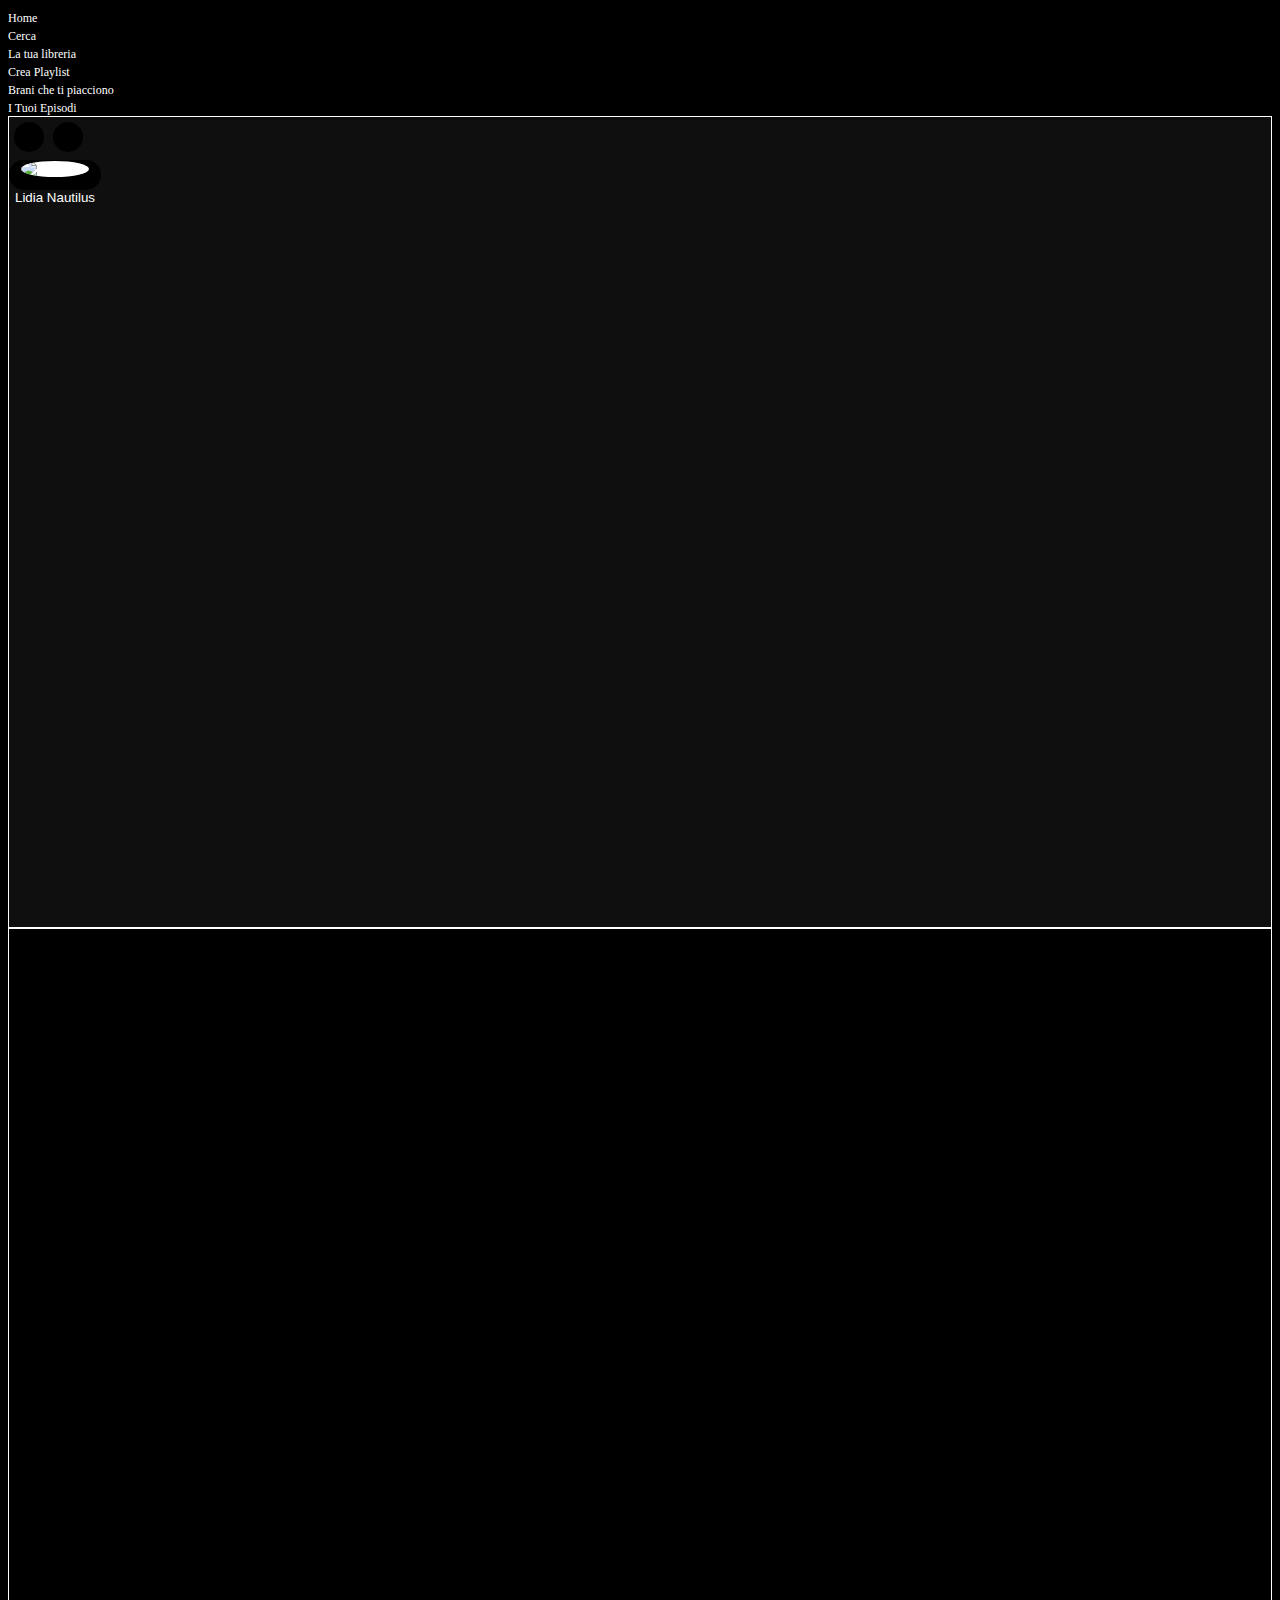
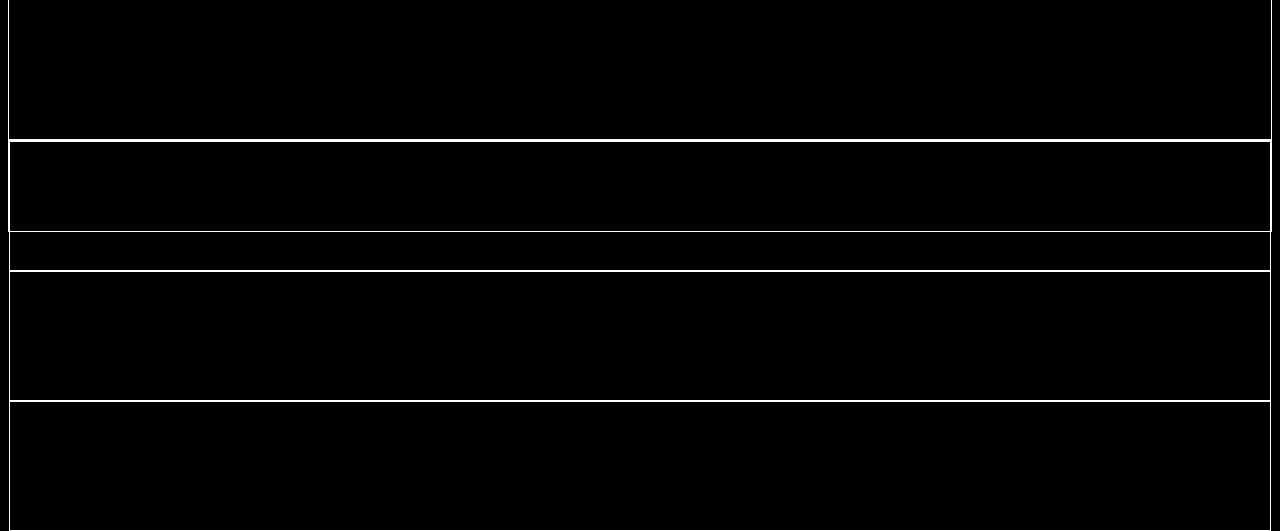
==== index.html @ a816820c "Layout Start" ====
<!DOCTYPE html>
<html lang="en">
<head>
    <meta charset="UTF-8">
    <meta name="viewport" content="width=device-width, initial-scale=1.0">
    <link href="https://cdn.jsdelivr.net/npm/bootstrap@5.1.3/dist/css/bootstrap.min.css" rel="stylesheet" integrity="sha384-1BmE4kWBq78iYhFldvKuhfTAU6auU8tT94WrHftjDbrCEXSU1oBoqyl2QvZ6jIW3" crossorigin="anonymous">
    <link rel="stylesheet" href="style.css">
    <title>Document</title>
</head>
<body>
    <div class="container-fluid">
        <div class="row px-1">
            <!-- sidebar left -->
            <div class="col-2 sidebar-left">
                <div class="head-left-cont col-12 px-0">
                    <div class="home">
                        <a href="#" type="button">
                            <i class="fa-solid fa-house p-2"></i>
                            <span>Home</span>
                        </a>
                    </div>
                    <div class="search">
                        <a href="#" type="button">
                            <i class="fa-solid fa-magnifying-glass p-2"></i>
                            <span>Cerca</span>
                        </a>
                    </div>
                    <div class="books">
                        <a href="#" type="button">
                            <i class="fa-solid fa-book p-2"></i>
                            <span>La tua libreria</span>
                        </a>
                    </div>
                </div>
                <div class="center-left-cont col-12 px-0 mt-3">
                    <div class="playlist">
                        <a href="#" type="button">
                            <i class="fa-solid fa-square-plus p-2"></i>
                            <span>Crea Playlist</span>
                        </a>
                    </div>
                    <div class="liked">
                        <a href="#" type="button">
                            <i class="fa-regular fa-heart p-2"></i>
                            <span>Brani che ti piacciono</span>
                        </a>
                    </div>
                    <div class="episodes">
                        <a href="#" type="button">
                            <i class="fa-regular fa-bookmark p-2"></i>
                            <span>I Tuoi Episodi</span>
                        </a>
                    </div>
                </div>
            </div>
            <!-- center content -->
            <div class="col-8 center-content px-4">
                <div class="row">
                    <div class="col-12 d-flex justify-content-between">
                        <div>
                            <button class="left-btn"><i class="fa-solid fa-chevron-left"></i></button>
                            <button class="right-btn"><i class="fa-solid fa-chevron-right"></i></button>
                        </div>
                        <div>
                            <button class="user-btn d-flex justify-content-center align-items-center px-3">
                                <img src="https://www.downloadclipart.net/large/girl-smile-png-transparent-picture.png" alt="user-img" class="user-img me-2">
                                <p class="m-0">Lidia Nautilus</p>
                                <i class="fa-solid fa-caret-down ms-2"></i>
                            </button>
                        </div>
                    </div>
                    <div class="col-12">
                        
                    </div>
                </div>
            </div>
            <!-- sidebar right -->
            <div class="col-2 side-bar-right">
                
            </div>
            <!-- bottom command bar -->
            <div class="col-12 command-bar">
                <div class="row">
                    <div class="col-4 command-left"></div>
                    <div class="col-4 command-center"></div>
                    <div class="col-4 command-right"></div>
                </div>
            </div>
        </div>        
    </div>
    <script src="https://cdn.jsdelivr.net/npm/bootstrap@5.1.3/dist/js/bootstrap.bundle.min.js" integrity="sha384-ka7Sk0Gln4gmtz2MlQnikT1wXgYsOg+OMhuP+IlRH9sENBO0LRn5q+8nbTov4+1p" crossorigin="anonymous"></script>
    <script src="https://kit.fontawesome.com/c2c086fb37.js" crossorigin="anonymous"></script>
    <script src="script.js"></script>
</body>
</html>
---- style.css ----
body{
    background-color: black;
    color: white;
}
.side-bar-left, .center-content, .side-bar-right{
    height: 90vh;
    border: 1px solid white;
}

.command-bar{
    height: 10vh;
    border: 1px solid white;
}

.command-left, .command-center, .command-right{
    border: 1px solid white;
    height: 10vw;
}

.center-content{
    background-color: rgb(15, 15, 15);
}

.left-btn, .right-btn{
    height: 30px;
    width: 30px;
    margin-left: 5px;
    margin-top: 5px;
    border: none;
    border-radius: 15px;
    color: white;
    background-color: black;
}

.user-img{
    height: 15px;
    width: 15px;
    border-radius: 50%;
    background-color: white;
}

.user-btn{
    height: 30px;
    margin-top: 5px;
    border: none;
    border-radius: 15px;
    color: white;
    background-color: black;
}

.home a, .search a, .books a,
.playlist a, .liked a, .episodes a{
    font-size: 9pt;
    color: white;
    text-decoration: none;
}
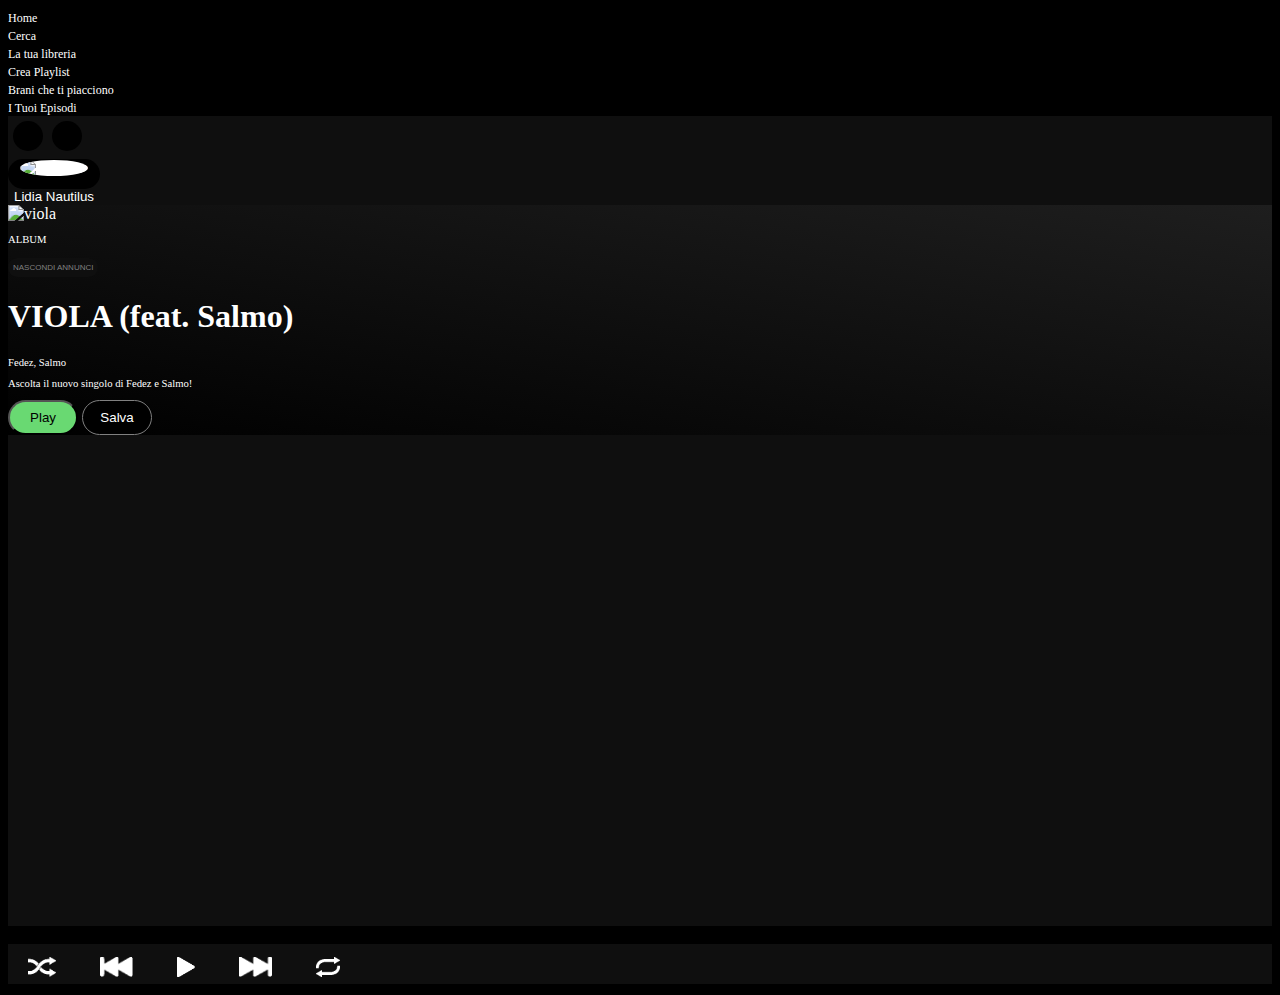
==== commit ba7f9c54: "Second Commit" ====
--- a/index.html
+++ b/index.html
@@ -3,12 +3,13 @@
 <head>
     <meta charset="UTF-8">
     <meta name="viewport" content="width=device-width, initial-scale=1.0">
+    <link rel="icon" href="https://open.spotifycdn.com/cdn/images/favicon.0f31d2ea.ico">
     <link href="https://cdn.jsdelivr.net/npm/bootstrap@5.1.3/dist/css/bootstrap.min.css" rel="stylesheet" integrity="sha384-1BmE4kWBq78iYhFldvKuhfTAU6auU8tT94WrHftjDbrCEXSU1oBoqyl2QvZ6jIW3" crossorigin="anonymous">
     <link rel="stylesheet" href="style.css">
-    <title>Document</title>
+    <title>Spotify</title>
 </head>
 <body>
-    <div class="container-fluid">
+    <div class="container-fluid fixed-top">
         <div class="row px-1">
             <!-- sidebar left -->
             <div class="col-2 sidebar-left">
@@ -69,23 +70,67 @@
                             </button>
                         </div>
                     </div>
-                    <div class="col-12">
-                        
+                    <div class="col-12 card-top p-2 mt-1">
+                        <div class="row">
+                            <div class="col-3 d-flex align-items-center ps-4 pe-0">
+                                <img class="img-card-top" src="https://tse4.mm.bing.net/th?id=OIP.QKkajbXF-yIvymzVHHgmFgHaHb&pid=Api" alt="viola">
+                            </div>
+                            <div class="col-9">
+                                <div class="row">
+                                    <div class="col-12 px-0">
+                                        <div class="d-flex justify-content-between px-2">
+                                            <p class="p-album m-0">ALBUM</p>
+                                            <button class="hidden-posts">NASCONDI ANNUNCI</button>
+                                        </div>
+                                        <div class="px-2">
+                                            <h1 class="m-0">VIOLA (feat. Salmo)</h1>
+                                            <p class="p-album">Fedez, Salmo</p>
+                                            <p class="p-album mb-1">Ascolta il nuovo singolo di Fedez e Salmo!</p>
+                                        </div>
+                                    </div>
+                                    <div class="col-12">
+                                        <button class="card-top-btn play">Play</button>
+                                        <button class="card-top-btn save">Salva</button>
+                                    </div>
+                                </div>
+                            </div>
+                        </div>
                     </div>
                 </div>
             </div>
             <!-- sidebar right -->
-            <div class="col-2 side-bar-right">
+            <div class="col-2 sidebar-right">
+                <div class="row">
+                    <div class="col-12 d-flex justify-content-end">
+                        <button class="top-right-btn add"><i class="fa-solid fa-user-plus"></i></button>
+                        <button class="top-right-btn close"><i class="fa-solid fa-xmark"></i></button>
+                    </div>
+                </div>
                 
             </div>
             <!-- bottom command bar -->
             <div class="col-12 command-bar">
                 <div class="row">
                     <div class="col-4 command-left"></div>
-                    <div class="col-4 command-center"></div>
+                    <div class="col-4 command-center">
+                        <div class="row d-flex justify-content-center">
+                            <div class="col-12 d-flex justify-content-center">
+                                <a href="#" type="button"><img class="player-btn" src="player-button/Shuffle.png" alt="shuffle"></a>
+                                <a href="#" type="button"><img class="player-btn" src="player-button/Previous.png" alt="previous"></a>
+                                <a href="#" type="button"><img class="player-btn" src="player-button/Play.png" alt="play"></a>
+                                <a href="#" type="button"><img class="player-btn" src="player-button/Next.png" alt="next"></a>
+                                <a href="" type="button"><img class="player-btn" src="player-button/Repeat.png" alt="repeat"></a>  
+                            </div>
+                            <div class="progress col-10">
+                                <div class="progress-bar" role="progressbar" aria-valuenow="0" aria-valuemin="0" aria-valuemax="100">
+                                </div>
+                            </div>
+                        </div>
+                    </div>
                     <div class="col-4 command-right"></div>
                 </div>
             </div>
+            
         </div>        
     </div>
     <script src="https://cdn.jsdelivr.net/npm/bootstrap@5.1.3/dist/js/bootstrap.bundle.min.js" integrity="sha384-ka7Sk0Gln4gmtz2MlQnikT1wXgYsOg+OMhuP+IlRH9sENBO0LRn5q+8nbTov4+1p" crossorigin="anonymous"></script>
--- a/style.css
+++ b/style.css
@@ -2,19 +2,18 @@
     background-color: black;
     color: white;
 }
+
 .side-bar-left, .center-content, .side-bar-right{
     height: 90vh;
-    border: 1px solid white;
 }
 
 .command-bar{
-    height: 10vh;
-    border: 1px solid white;
+    max-height: 10vw;
+    background-color: rgb(15, 15, 15);
 }
 
 .command-left, .command-center, .command-right{
-    border: 1px solid white;
-    height: 10vw;
+    max-height: 10vw;
 }
 
 .center-content{
@@ -48,9 +47,85 @@
     background-color: black;
 }
 
-.home a, .search a, .books a,
-.playlist a, .liked a, .episodes a{
+a{
     font-size: 9pt;
     color: white;
     text-decoration: none;
+}
+
+.fa-heart{
+    color: rgb(161, 0, 179);
+}
+
+.fa-bookmark{
+    color: rgba(0, 255, 145, 0.355);
+}
+
+.fa-square-plus{
+    color: grey;
+}
+
+.player-btn{
+    height: 20px;
+    padding: 3px 20px;
+    margin-top: 10px;
+}
+
+.progress{
+    max-height: 3px;
+    margin: 11px;
+    color: white;
+}
+
+.card-top{
+    background-image: linear-gradient(10deg, black, rgb(30, 30, 30));
+}
+
+.img-card-top{
+    height: 125px;
+}
+
+.p-album{
+    font-size: 8pt;
+    color: white;
+}
+
+.card-top-btn{
+    height: 35px;
+    width: 70px;
+    border-radius: 18px;
+}
+
+.card-top-btn:hover{
+    transform: scale(1.05);
+}
+
+.card-top-btn.play{
+    background-color: rgb(105, 217, 114);
+}
+
+.card-top-btn.save{
+    color: white;
+    border: 1px solid grey;
+    background-color: black;
+}
+
+.card-top-btn.save:hover{
+    border: 1px solid white;
+}
+
+.hidden-posts{
+    font-size: 6pt;
+    padding: 5px;
+    border: none;
+    border-radius: 10px;
+    color: grey;
+    background-color: rgb(15, 15, 15);
+}
+
+.top-right-btn{
+    font-size: 10pt;
+    color: white;
+    border: none;
+    background-color: black;
 }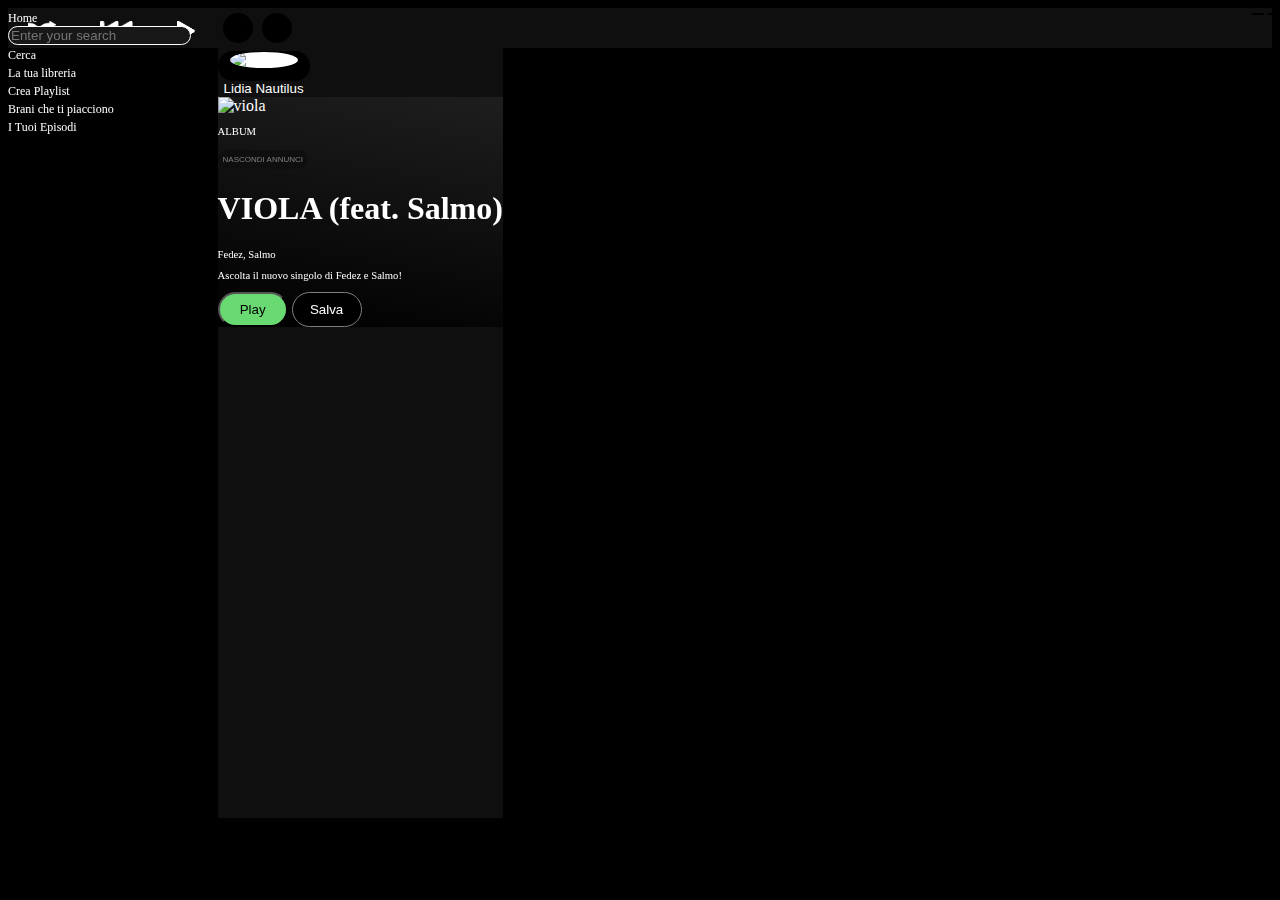
==== commit abe84dcd: "Partially Built Home Page" ====
--- a/index.html
+++ b/index.html
@@ -9,19 +9,22 @@
     <title>Spotify</title>
 </head>
 <body>
-    <div class="container-fluid fixed-top">
+    <div class="container-fluid">
         <div class="row px-1">
             <!-- sidebar left -->
             <div class="col-2 sidebar-left">
-                <div class="head-left-cont col-12 px-0">
+                <div class="head-left-cont col-12 px-0 ">
                     <div class="home">
                         <a href="#" type="button">
                             <i class="fa-solid fa-house p-2"></i>
                             <span>Home</span>
                         </a>
                     </div>
+                    <div class="ipt-src d-none">
+                        <input type="search" class="input-search text-center" placeholder="Enter your search">
+                    </div>
                     <div class="search">
-                        <a href="#" type="button">
+                        <a class="searchBtn" type="button">
                             <i class="fa-solid fa-magnifying-glass p-2"></i>
                             <span>Cerca</span>
                         </a>
@@ -92,8 +95,14 @@
                                         <button class="card-top-btn play">Play</button>
                                         <button class="card-top-btn save">Salva</button>
                                     </div>
+                                    
                                 </div>
                             </div>
+                        </div>
+                    </div>
+                    <div class="container-fluid">
+                        <div class="row node">
+                        <!-- JavaScript content -->
                         </div>
                     </div>
                 </div>
@@ -109,7 +118,7 @@
                 
             </div>
             <!-- bottom command bar -->
-            <div class="col-12 command-bar">
+            <div class="col-12 command-bar fixed-bottom">
                 <div class="row">
                     <div class="col-4 command-left"></div>
                     <div class="col-4 command-center">
@@ -127,10 +136,11 @@
                             </div>
                         </div>
                     </div>
-                    <div class="col-4 command-right"></div>
+                    <div class="col-4 command-right">
+                        
+                    </div>
                 </div>
             </div>
-            
         </div>        
     </div>
     <script src="https://cdn.jsdelivr.net/npm/bootstrap@5.1.3/dist/js/bootstrap.bundle.min.js" integrity="sha384-ka7Sk0Gln4gmtz2MlQnikT1wXgYsOg+OMhuP+IlRH9sENBO0LRn5q+8nbTov4+1p" crossorigin="anonymous"></script>
--- a/style.css
+++ b/style.css
@@ -1,14 +1,27 @@
 body{
+    position: relative;
     background-color: black;
     color: white;
 }
 
-.side-bar-left, .center-content, .side-bar-right{
+.sidebar-left, .center-content, .sidebar-right{
     height: 90vh;
+    position: fixed;
 }
 
+.sidebar-right{
+    top: 0;
+    right: 0;
+}
+
+.center-content{
+    left: 17vw;
+}
+
+
+
 .command-bar{
-    max-height: 10vw;
+    height: 10%;
     background-color: rgb(15, 15, 15);
 }
 
@@ -51,6 +64,11 @@
     font-size: 9pt;
     color: white;
     text-decoration: none;
+}
+
+a:hover{
+    color: white;
+    transform: scale(1.05);
 }
 
 .fa-heart{
@@ -123,9 +141,28 @@
     background-color: rgb(15, 15, 15);
 }
 
+.hidden-posts:hover{
+    color:white;
+    transform: scale(1.05);
+}
+
 .top-right-btn{
     font-size: 10pt;
     color: white;
     border: none;
     background-color: black;
+}
+
+.node{
+    height: 60vh;
+    overflow: scroll;
+    overflow-x: hidden;
+}
+
+.input-search{
+    color: white;
+    background-color: rgb(24, 24, 24);
+    border-radius: 15px;
+    border: 1px solid white;
+
 }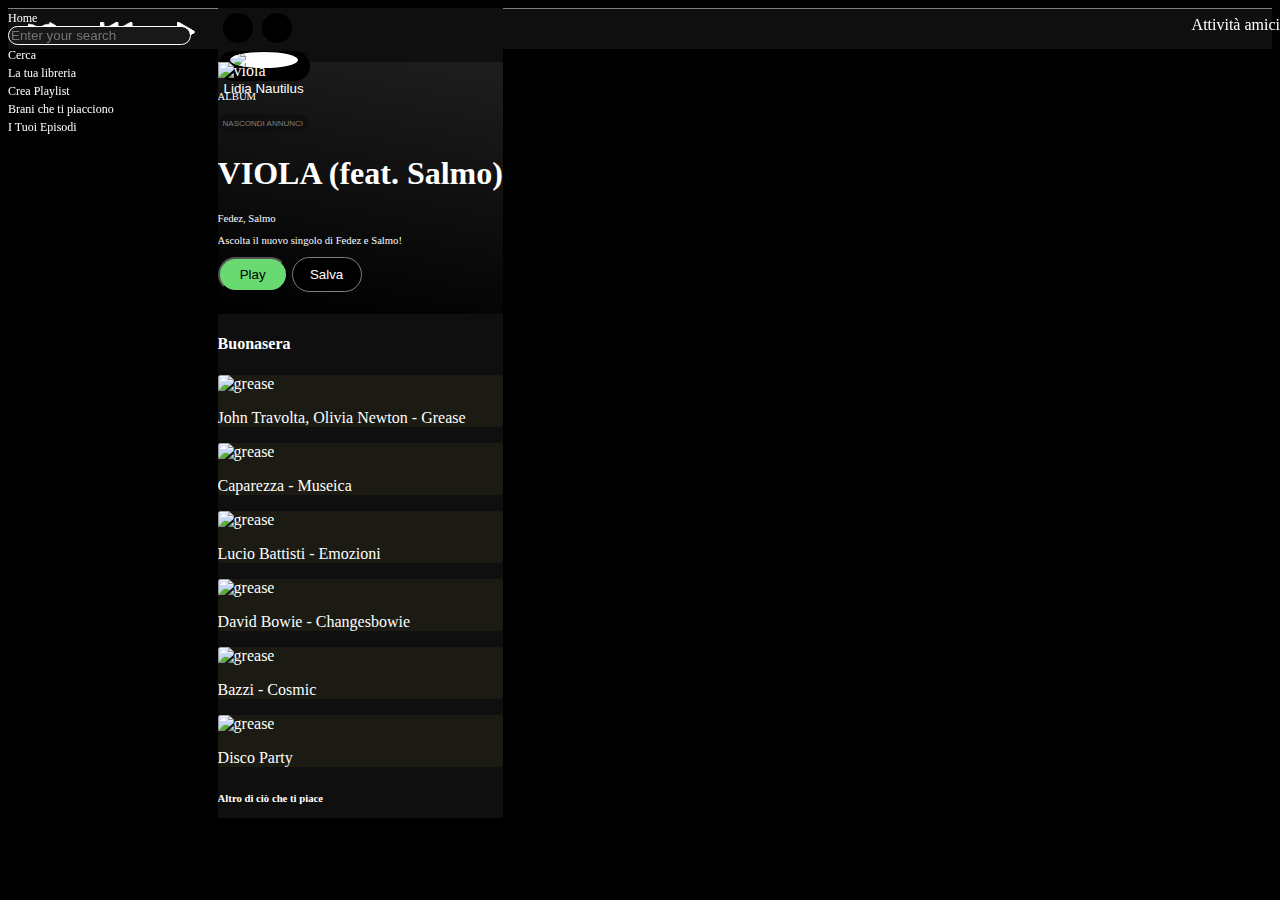
==== commit 4ec4ac43: "Home page Restyling" ====
--- a/index.html
+++ b/index.html
@@ -15,7 +15,7 @@
             <div class="col-2 sidebar-left">
                 <div class="head-left-cont col-12 px-0 ">
                     <div class="home">
-                        <a href="#" type="button">
+                        <a href="index.html" type="button">
                             <i class="fa-solid fa-house p-2"></i>
                             <span>Home</span>
                         </a>
@@ -60,7 +60,7 @@
             <!-- center content -->
             <div class="col-8 center-content px-4">
                 <div class="row">
-                    <div class="col-12 d-flex justify-content-between">
+                    <div class="top-bar col-12 d-flex justify-content-between">
                         <div>
                             <button class="left-btn"><i class="fa-solid fa-chevron-left"></i></button>
                             <button class="right-btn"><i class="fa-solid fa-chevron-right"></i></button>
@@ -73,8 +73,10 @@
                             </button>
                         </div>
                     </div>
-                    <div class="col-12 card-top p-2 mt-1">
-                        <div class="row">
+                    
+                    <div class="dynamic-content">
+                        <div class="col-12 card-top p-2 mt-1">
+                            <div class="row">
                             <div class="col-3 d-flex align-items-center ps-4 pe-0">
                                 <img class="img-card-top" src="https://tse4.mm.bing.net/th?id=OIP.QKkajbXF-yIvymzVHHgmFgHaHb&pid=Api" alt="viola">
                             </div>
@@ -99,10 +101,87 @@
                                 </div>
                             </div>
                         </div>
-                    </div>
-                    <div class="container-fluid">
+                        </div>
+                        <div>
+                            <h4 class="mt-2">Buonasera</h4>
+                        </div>
+                        <div class="goodEvening-content row">
+                            <div class="card-evening col-4 py-2">
+                                <div class="card-content d-flex">
+                                    <div>
+                                        <img class="evening-img" src="https://www.spytwins.com/img/188565a673264af599-9.jpg" alt="grease">
+                                    </div>
+                                    <div class="card-title d-flex align-items-center ps-2">
+                                        <p class="evening-title m-0">John Travolta, Olivia Newton - Grease</p>
+                                    </div>
+                                </div>
+                            </div>
+
+                            <div class="card-evening col-4 py-2">
+                                <div class="card-content d-flex">
+                                    <div>
+                                        <img class="evening-img" src="https://www.mbmusic.it/wp-content/uploads/2014/04/caparezza-museica-album-cover.jpg" alt="grease">
+                                    </div>
+                                    <div class="card-title d-flex align-items-center ps-2">
+                                        <p class="evening-title m-0">Caparezza - Museica</p>
+                                    </div>
+                                </div>
+                            </div>
+
+                            <div class="card-evening col-4 py-2">
+                                <div class="card-content d-flex">
+                                    <div>
+                                        <img class="evening-img" src="https://www.automotorinews.it/wp-content/uploads/2020/10/emozioni-e1575383973852.jpg" alt="grease">
+                                    </div>
+                                    <div class="card-title d-flex align-items-center ps-2">
+                                        <p class="evening-title m-0">Lucio Battisti - Emozioni</p>
+                                    </div>
+                                </div>
+                            </div>
+
+                            <div class="card-evening col-4 py-2">
+                                <div class="card-content d-flex">
+                                    <div>
+                                        <img class="evening-img" src="https://www.musik-sammler.de/cover/1267000/1266919_1492537170.jpg" alt="grease">
+                                    </div>
+                                    <div class="card-title d-flex align-items-center ps-2">
+                                        <p class="evening-title m-0">David Bowie - Changesbowie</p>
+                                    </div>
+                                </div>
+                            </div>
+
+                            <div class="card-evening col-4 py-2 p">
+                                <div class="card-content d-flex">
+                                    <div>
+                                        <img class="evening-img" src="https://i.pinimg.com/originals/33/6d/ed/336ded540abb8c797125bfcb6491f5fd.jpg" alt="grease">
+                                    </div>
+                                    <div class="card-title d-flex align-items-center ps-2">
+                                        <p class="evening-title m-0">Bazzi - Cosmic</p>
+                                    </div>
+                                </div>
+                            </div>
+
+                            <div class="card-evening col-4 py-2">
+                                <div class="card-content d-flex">
+                                    <div>
+                                        <img class="evening-img" src="https://firenze.unicusano.it/wp-content/uploads/2018/11/musica-da-discoteca.jpg" alt="grease">
+                                    </div>
+                                    <div class="card-title d-flex align-items-center ps-2">
+                                        <p class="evening-title m-0">Disco Party</p>
+                                    </div>
+                                </div>
+                            </div>
+
+                        </div>
+
+                        <div class="other-title">
+                            <h6 class="other-title py-2">Altro di ciò che ti piace</h6>
+                        </div>
+
+                        <div class="container-fluid">
                         <div class="row node">
                         <!-- JavaScript content -->
+                        </div>
                         </div>
                     </div>
                 </div>
@@ -110,10 +189,37 @@
             <!-- sidebar right -->
             <div class="col-2 sidebar-right">
                 <div class="row">
-                    <div class="col-12 d-flex justify-content-end">
-                        <button class="top-right-btn add"><i class="fa-solid fa-user-plus"></i></button>
-                        <button class="top-right-btn close"><i class="fa-solid fa-xmark"></i></button>
-                    </div>
+                    <div class="col-12 d-flex justify-content-between">
+                        <div>
+                            <p>Attività amici</p>
+                        </div>
+                        <div>
+                            <button class="top-right-btn add"><i class="fa-solid fa-user-plus"></i></button>
+                            <button class="top-right-btn close"><i class="fa-solid fa-xmark"></i></button>
+                        </div>
+                   </div>
+
+                    <!-- <div class="col-12 d-flex p-0 w-100">
+                        <div>
+                            <img class="post-right-img" src="https://verosimilmenteveroblog.altervista.org/wp-content/uploads/2018/02/tagli-capelli-uomo-corti-1000-100.jpg" alt=hookham">
+                        </div>
+                        <div class="d-flex flex-column justify-content-center">
+                            <div class="d-flex justify-content-between ms-2">
+                                <p class="post-name m-0">lightdark02</p>
+                                <p class="post-time m-0">8 ore</p>
+                            </div>
+                            <div class="d-flex ms-2">
+                                <p class="post-center m-0">Aimed to Kill</p>
+                                <ul class="m-0">
+                                    <li class="m-0">Jade LeMac</li>
+                                </ul>
+                            </div>
+                            <div class="ms-2">
+                                <p class="post-bottom"><i class="fa-solid fa-bullseye"></i> Aimed to Kill</p>
+                            </div>
+                        </div>
+                    </div> -->
+
                 </div>
                 
             </div>
--- a/style.css
+++ b/style.css
@@ -23,6 +23,7 @@
 .command-bar{
     height: 10%;
     background-color: rgb(15, 15, 15);
+    border-top: 1px solid grey;
 }
 
 .command-left, .command-center, .command-right{
@@ -31,6 +32,12 @@
 
 .center-content{
     background-color: rgb(15, 15, 15);
+}
+
+.dynamic-content{
+    height: 84vh;
+    overflow: scroll;
+    overflow-x: hidden;
 }
 
 .left-btn, .right-btn{
@@ -95,12 +102,17 @@
     color: white;
 }
 
+.top-bar{
+    height: 6vh;
+}
+
 .card-top{
+    height: 28vh;
     background-image: linear-gradient(10deg, black, rgb(30, 30, 30));
 }
 
 .img-card-top{
-    height: 125px;
+    height: 24vh;
 }
 
 .p-album{
@@ -153,16 +165,59 @@
     background-color: black;
 }
 
-.node{
-    height: 60vh;
-    overflow: scroll;
-    overflow-x: hidden;
-}
-
 .input-search{
     color: white;
     background-color: rgb(24, 24, 24);
     border-radius: 15px;
     border: 1px solid white;
-
+}
+
+.evening-img{
+    border-radius: 3px 0px 0px 3px;
+    height: 80px;
+}
+
+.card-content{
+    border-radius: 3px;
+    background-color: rgb(27, 27, 19);
+}
+
+.card-title{
+    width: 100%;
+}
+
+.post-right-img{
+    height: 30px;
+    border-radius: 15px;
+}
+
+.post-name{
+    font-weight: 500;
+}
+
+.post-time{
+    font-weight: 100;
+    font-size: 10pt;
+}
+
+.post-center{
+    max-width: 50%;
+    font-size: 10pt;
+}
+
+.post-center + ul li, .post-bottom{
+    max-width: 50%;
+    font-size: 10pt;
+}
+
+.post-center + ul{
+    padding-left: 5px;
+}
+
+.fa-circle{
+    font-size: 4pt;
+}
+
+.sidebar-right .col-12.d-flex.p-0{
+    width: 16.6vw;
 }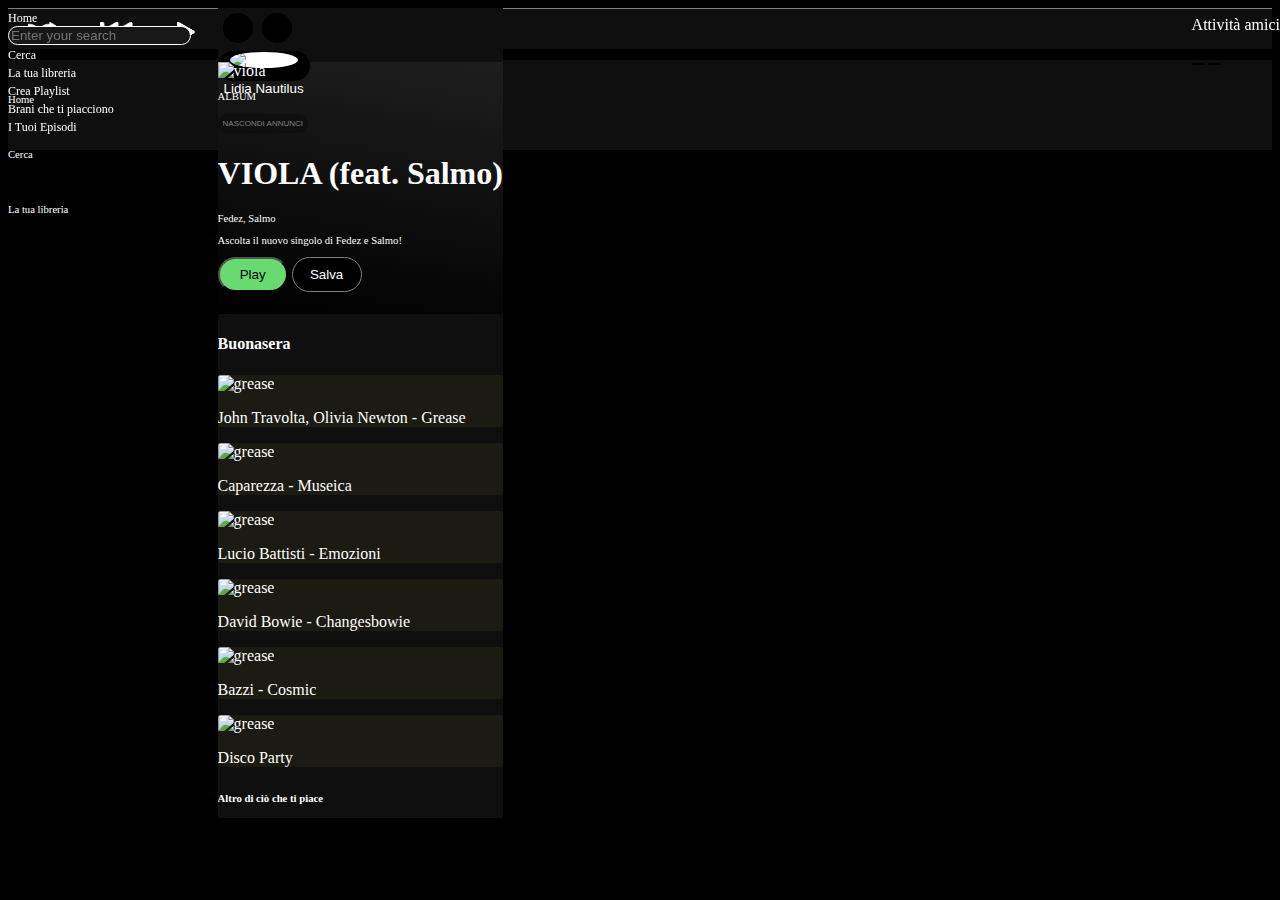
==== commit 81e3dbdd: "added responsive and mobile search page" ====
--- a/index.html
+++ b/index.html
@@ -4,7 +4,7 @@
     <meta charset="UTF-8">
     <meta name="viewport" content="width=device-width, initial-scale=1.0">
     <link rel="icon" href="https://open.spotifycdn.com/cdn/images/favicon.0f31d2ea.ico">
-    <link href="https://cdn.jsdelivr.net/npm/bootstrap@5.1.3/dist/css/bootstrap.min.css" rel="stylesheet" integrity="sha384-1BmE4kWBq78iYhFldvKuhfTAU6auU8tT94WrHftjDbrCEXSU1oBoqyl2QvZ6jIW3" crossorigin="anonymous">
+    <link href="https://cdn.jsdelivr.net/npm/bootstrap@5.0.2/dist/css/bootstrap.min.css" rel="stylesheet" integrity="sha384-EVSTQN3/azprG1Anm3QDgpJLIm9Nao0Yz1ztcQTwFspd3yD65VohhpuuCOmLASjC" crossorigin="anonymous">
     <link rel="stylesheet" href="style.css">
     <title>Spotify</title>
 </head>
@@ -58,7 +58,7 @@
                 </div>
             </div>
             <!-- center content -->
-            <div class="col-8 center-content px-4">
+            <div class="col-12 col-lg-8 center-content px-4">
                 <div class="row">
                     <div class="top-bar col-12 d-flex justify-content-between">
                         <div>
@@ -66,7 +66,7 @@
                             <button class="right-btn"><i class="fa-solid fa-chevron-right"></i></button>
                         </div>
                         <div>
-                            <button class="user-btn d-flex justify-content-center align-items-center px-3">
+                            <button class="user-btn d-flex justify-content-center align-items-center" type="button">
                                 <img src="https://www.downloadclipart.net/large/girl-smile-png-transparent-picture.png" alt="user-img" class="user-img me-2">
                                 <p class="m-0">Lidia Nautilus</p>
                                 <i class="fa-solid fa-caret-down ms-2"></i>
@@ -75,32 +75,31 @@
                     </div>
                     
                     <div class="dynamic-content">
-                        <div class="col-12 card-top p-2 mt-1">
+                        <div class="col-12 card-top p-2 mt-1 d-none d-lg-block">
                             <div class="row">
-                            <div class="col-3 d-flex align-items-center ps-4 pe-0">
-                                <img class="img-card-top" src="https://tse4.mm.bing.net/th?id=OIP.QKkajbXF-yIvymzVHHgmFgHaHb&pid=Api" alt="viola">
-                            </div>
-                            <div class="col-9">
-                                <div class="row">
-                                    <div class="col-12 px-0">
-                                        <div class="d-flex justify-content-between px-2">
-                                            <p class="p-album m-0">ALBUM</p>
-                                            <button class="hidden-posts">NASCONDI ANNUNCI</button>
+                                <div class="col-3 d-flex align-items-center ps-4 pe-0">
+                                    <img class="img-card-top" src="https://tse4.mm.bing.net/th?id=OIP.QKkajbXF-yIvymzVHHgmFgHaHb&pid=Api" alt="viola">
+                                </div>
+                                <div class="col-9">
+                                    <div class="row">
+                                        <div class="col-12 px-0">
+                                            <div class="d-flex justify-content-between px-2">
+                                                <p class="p-album m-0">ALBUM</p>
+                                                <button class="hidden-posts">NASCONDI ANNUNCI</button>
+                                            </div>
+                                            <div class="px-2">
+                                                <h1 class="m-0">VIOLA (feat. Salmo)</h1>
+                                                <p class="p-album">Fedez, Salmo</p>
+                                                <p class="p-album mb-1">Ascolta il nuovo singolo di Fedez e Salmo!</p>
+                                            </div>
                                         </div>
-                                        <div class="px-2">
-                                            <h1 class="m-0">VIOLA (feat. Salmo)</h1>
-                                            <p class="p-album">Fedez, Salmo</p>
-                                            <p class="p-album mb-1">Ascolta il nuovo singolo di Fedez e Salmo!</p>
+                                        <div class="col-12">
+                                            <button class="card-top-btn play">Play</button>
+                                            <button class="card-top-btn save">Salva</button>
                                         </div>
                                     </div>
-                                    <div class="col-12">
-                                        <button class="card-top-btn play">Play</button>
-                                        <button class="card-top-btn save">Salva</button>
-                                    </div>
-                                    
-                                </div>
-                            </div>
-                        </div>
+                                </div>
+                            </div>
                         </div>
                         <div>
                             <h4 class="mt-2">Buonasera</h4>
@@ -182,6 +181,7 @@
                         <div class="row node">
                         <!-- JavaScript content -->
                         </div>
+
                         </div>
                     </div>
                 </div>
@@ -198,27 +198,6 @@
                             <button class="top-right-btn close"><i class="fa-solid fa-xmark"></i></button>
                         </div>
                    </div>
-
-                    <!-- <div class="col-12 d-flex p-0 w-100">
-                        <div>
-                            <img class="post-right-img" src="https://verosimilmenteveroblog.altervista.org/wp-content/uploads/2018/02/tagli-capelli-uomo-corti-1000-100.jpg" alt=hookham">
-                        </div>
-                        <div class="d-flex flex-column justify-content-center">
-                            <div class="d-flex justify-content-between ms-2">
-                                <p class="post-name m-0">lightdark02</p>
-                                <p class="post-time m-0">8 ore</p>
-                            </div>
-                            <div class="d-flex ms-2">
-                                <p class="post-center m-0">Aimed to Kill</p>
-                                <ul class="m-0">
-                                    <li class="m-0">Jade LeMac</li>
-                                </ul>
-                            </div>
-                            <div class="ms-2">
-                                <p class="post-bottom"><i class="fa-solid fa-bullseye"></i> Aimed to Kill</p>
-                            </div>
-                        </div>
-                    </div> -->
 
                 </div>
                 
@@ -247,9 +226,25 @@
                     </div>
                 </div>
             </div>
+            <div class="resp-bottom-bar fixed-bottom d-flex justify-content-center d-lg-none">
+                <div class="col-8 col-md-4 d-flex justify-content-between">
+                    <div class="bottom-home-btn">
+                        <i class="fa-solid fa-house p-2"></i>
+                        <p>Home</p>
+                    </div>
+                    <div class="bottom-search-btn">
+                        <i class="fa-solid fa-magnifying-glass p-2"></i>
+                        <p>Cerca</p>
+                    </div>
+                    <div class="bottom-library-btn d-flex flex-column align-items-center">
+                        <i class="fa-solid fa-book p-2"></i>
+                        <p>La tua libreria</p>
+                    </div>
+                </div>
+            </div>
         </div>        
     </div>
-    <script src="https://cdn.jsdelivr.net/npm/bootstrap@5.1.3/dist/js/bootstrap.bundle.min.js" integrity="sha384-ka7Sk0Gln4gmtz2MlQnikT1wXgYsOg+OMhuP+IlRH9sENBO0LRn5q+8nbTov4+1p" crossorigin="anonymous"></script>
+    <script src="https://cdn.jsdelivr.net/npm/bootstrap@5.0.2/dist/js/bootstrap.bundle.min.js" integrity="sha384-MrcW6ZMFYlzcLA8Nl+NtUVF0sA7MsXsP1UyJoMp4YLEuNSfAP+JcXn/tWtIaxVXM" crossorigin="anonymous"></script>
     <script src="https://kit.fontawesome.com/c2c086fb37.js" crossorigin="anonymous"></script>
     <script src="script.js"></script>
 </body>
--- a/style.css
+++ b/style.css
@@ -112,7 +112,7 @@
 }
 
 .img-card-top{
-    height: 24vh;
+    height: 12vw;
 }
 
 .p-album{
@@ -220,4 +220,107 @@
 
 .sidebar-right .col-12.d-flex.p-0{
     width: 16.6vw;
+}
+
+.resp-bottom-bar{
+    height: 10vh;
+    background-color: rgba(30, 30, 30, 0.5);
+}
+
+.resp-bottom-bar .fa-solid{
+    font-size: 15pt;
+    padding: 20px;
+    
+}
+
+.resp-bottom-bar p{
+    font-size: 8pt;
+}
+
+.resp-bottom-bar > .col-8.col-md-4 > div{
+    cursor: pointer;
+}
+
+.resp-input-search{
+    width: 100%;
+    border: none;
+    background-color: rgb(25, 25, 25);
+}
+
+.card-search{
+    position: relative;
+    height: 25vw;
+    border-radius: 10px;
+}
+
+.img-search-card{
+    position: absolute;
+    height: 17vw;
+    top: 5vw;
+    right: -3vw;
+    rotate: 30deg;
+    z-index: 0;
+}
+
+.podcast, .for-you, .new-entry,
+.pop, .hip-hop, .dance-electronic,
+.latin, .charts{
+    overflow: hidden;
+}
+
+.podcast{
+    background-color: orangered;
+}
+
+.for-you{
+    background-color: blue;
+}
+
+.new-entry{
+    background-color: fuchsia;
+}
+
+.pop{
+    background-color: green;
+}
+
+.hip-hop{
+    background-color: orange;
+}
+
+.dance-electronic{
+    background-color: rgb(255, 89, 0);
+}
+
+.latin{
+    background-color: fuchsia;
+}
+
+.charts{
+    background-color: purple;
+}
+
+input.resp-input-search + i.fa-solid.fa-magnifying-glass{
+    position: absolute;
+    top: 83px;
+    left: 30px;
+}
+
+footer{
+    height: 10vh;
+}
+
+@media screen and (max-width: 992px){
+    .top-bar, .sidebar-left,
+    .sidebar-right, .command-bar{
+        display: none !important;
+    }
+
+    .center-content{
+        left: 0;
+    }
+
+    .dynamic-content{
+        height: 100vh;
+    }    
 }